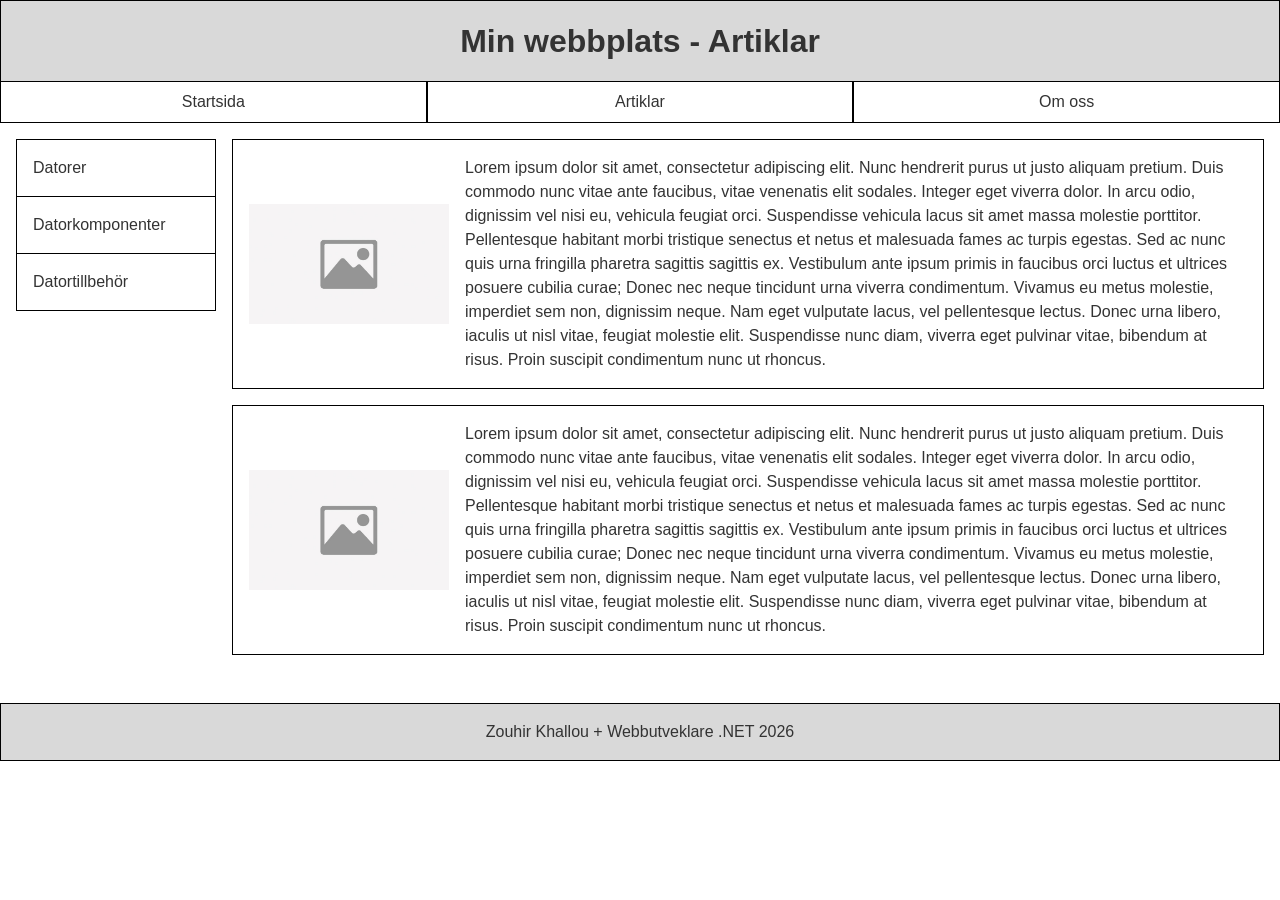
==== artiklar.html @ ecac258b "Final ändring." ====
<!DOCTYPE html>
<html lang="sv">

<head>
    <meta charset="UTF-8">
    <meta name="viewport" content="width=device-width, initial-scale=1.0">
    <link rel="stylesheet" href="style.css">
    <title>Min webbplats - Artiklar</title>
</head>

<body id="artiklar">
    <header>
        <h1>Min webbplats - Artiklar</h1>
    </header>
    <nav>
        <ul>
            <li><a href="index.html">Startsida</a></li>
            <li><a href="artiklar.html">Artiklar</a></li>
            <li><a href="omoss.html">Om oss</a></li>
        </ul>
    </nav>
    <main>
        <aside> <!-- Kategorier -->
            <ul>
                <li><a href="#">Datorer</a></li>
                <li><a href="#">Datorkomponenter</a></li> <!-- Ingen undersida krävs enligt uppgiften -->
                <li><a href="#">Datortillbehör</a></li>
            </ul>
        </aside>
        <section>
            <article> <!-- bild och text 1 -->
                <img src="Bild.jpg" alt="Artikelbild" />
                <p> Lorem ipsum dolor sit amet, consectetur adipiscing elit. Nunc hendrerit purus ut justo aliquam
                    pretium.
                    Duis commodo nunc vitae ante faucibus, vitae venenatis elit sodales. Integer eget viverra dolor. In
                    arcu
                    odio, dignissim vel nisi eu, vehicula feugiat orci. Suspendisse vehicula lacus sit amet massa
                    molestie
                    porttitor. Pellentesque habitant morbi tristique senectus et netus et malesuada fames ac turpis
                    egestas.
                    Sed ac nunc quis urna fringilla pharetra sagittis sagittis ex. Vestibulum ante ipsum primis in
                    faucibus
                    orci luctus et ultrices posuere cubilia curae; Donec nec neque tincidunt urna viverra condimentum.
                    Vivamus eu metus molestie, imperdiet sem non, dignissim neque. Nam eget vulputate lacus, vel
                    pellentesque lectus. Donec urna libero, iaculis ut nisl vitae, feugiat molestie elit. Suspendisse
                    nunc
                    diam, viverra eget pulvinar vitae, bibendum at risus. Proin suscipit condimentum nunc ut rhoncus.
                </p>
            </article>
            <article> <!-- bild och text 2 -->
                <img src="Bild.jpg" alt="Artikelbild" />
                <p> Lorem ipsum dolor sit amet, consectetur adipiscing elit. Nunc hendrerit purus ut justo aliquam
                    pretium.
                    Duis commodo nunc vitae ante faucibus, vitae venenatis elit sodales. Integer eget viverra dolor. In
                    arcu
                    odio, dignissim vel nisi eu, vehicula feugiat orci. Suspendisse vehicula lacus sit amet massa
                    molestie
                    porttitor. Pellentesque habitant morbi tristique senectus et netus et malesuada fames ac turpis
                    egestas.
                    Sed ac nunc quis urna fringilla pharetra sagittis sagittis ex. Vestibulum ante ipsum primis in
                    faucibus
                    orci luctus et ultrices posuere cubilia curae; Donec nec neque tincidunt urna viverra condimentum.
                    Vivamus eu metus molestie, imperdiet sem non, dignissim neque. Nam eget vulputate lacus, vel
                    pellentesque lectus. Donec urna libero, iaculis ut nisl vitae, feugiat molestie elit. Suspendisse
                    nunc
                    diam, viverra eget pulvinar vitae, bibendum at risus. Proin suscipit condimentum nunc ut rhoncus.
                </p>
            </article>
        </section>
    </main>
    <footer>
        <p> Zouhir Khallou + Webbutveklare .NET 2026 </p>
    </footer>
</body>

</html>
---- style.css ----
/* GLOBALA STILAR (Mobile First) */
* {
    box-sizing: border-box;
    margin: 0;
    padding: 0;
}

body {
    font-family: Arial, sans-serif;
    color: #333;
    line-height: 1.5;
}

/* Header & Footer */
header,
footer {
    background-color: #d9d9d9;
    text-align: center;
    padding: 1rem;
    border: 1px solid #000;
}

footer {
    margin-top: 2rem;
}

/* Navigering */
nav ul {
    list-style: none;
    display: flex;
    flex-direction: column;
    /* Staplade länkar på mobil */
}

nav li {
    border-bottom: 1px solid #000;
    border-left: 1px solid #000;
    border-right: 1px solid #000;
}

nav a {
    display: block;
    text-decoration: none;
    color: #333;
    text-align: center;
    padding: 0.5rem;
}

/* Pseudo-klass för hovring (snygga till) */
nav a:hover {
    background-color: #f0f0f0;
}

/* Gemensam styling för bilder som "placeholders" */
img {
    background-color: #d9d9d9;
    display: block;
    object-fit: cover;
}

/* SID-SPECIFIKA STILAR (Mobil) */
/* Startsidan */
#startsida section {
    border: 1px solid #000;
    padding: 1rem;
    margin: 1rem;
    display: flex;
    flex-direction: column;
    gap: 1rem;
}

#startsida img {
    width: 100%;
    height: 200px;
}

/* Artikelsidan */
#artiklar main {
    display: flex;
    flex-direction: column;
    padding: 1rem;
    gap: 1rem;
}

#artiklar aside ul {
    list-style: none;
}

#artiklar aside li {
    border: 1px solid #000;
    margin-bottom: -1px;
    /* Förhindrar dubbla ramar mellan listobjekt */
}

#artiklar aside a {
    display: block;
    padding: 1rem;
    text-decoration: none;
    color: #333;
}

#artiklar section {
    display: flex;
    flex-direction: column;
    gap: 1rem;
}

#artiklar article {
    border: 1px solid #000;
    padding: 1rem;
    display: flex;
    flex-direction: column;
    gap: 1rem;
}

#artiklar article img {
    width: 100%;
    height: 150px;
}

/* Om oss */
#om-oss main {
    display: flex;
    flex-direction: column;
    padding: 1rem;
    gap: 1rem;
}

#om-oss section,
#om-oss aside {
    border: 1px solid #000;
    padding: 1rem;
}

/* MEDIA QUERIES (Desktop - min. 768px) */
@media (min-width: 768px) {

    /* Navigering sida vid sida */
    nav ul {
        flex-direction: row;
    }

    nav li {
        flex: 1;
        /* Låter länkarna ta upp lika mycket plats */
    }

    /* Startsidan - Desktop */
    #startsida section {
        flex-direction: row;
        /* Bild till vänster, text till höger */
        align-items: center;
        max-width: 800px;
        margin: 2rem auto;
        /* Centrerar boxen på skärmen */
    }

    #startsida img {
        width: 250px;
        flex-shrink: 0;
    }

    /* Artikelsidan - Desktop */
    #artiklar main {
        display: grid;
        grid-template-columns: 200px 1fr;
        /* Sidomeny 200px, resten till artiklar */
        align-items: start;
    }

    #artiklar article {
        flex-direction: row;
        /* Bild och text sida vid sida i kortet */
        align-items: center;
    }

    #artiklar article img {
        width: 200px;
        height: 120px;
        flex-shrink: 0;
    }

    /* Om oss - Desktop */
    #om-oss main {
        display: grid;
        grid-template-columns: 2fr 1fr;
        /* Huvudtext får dubbelt så mycket plats som aside */
        max-width: 1000px;
        margin: 2rem auto;
    }
}
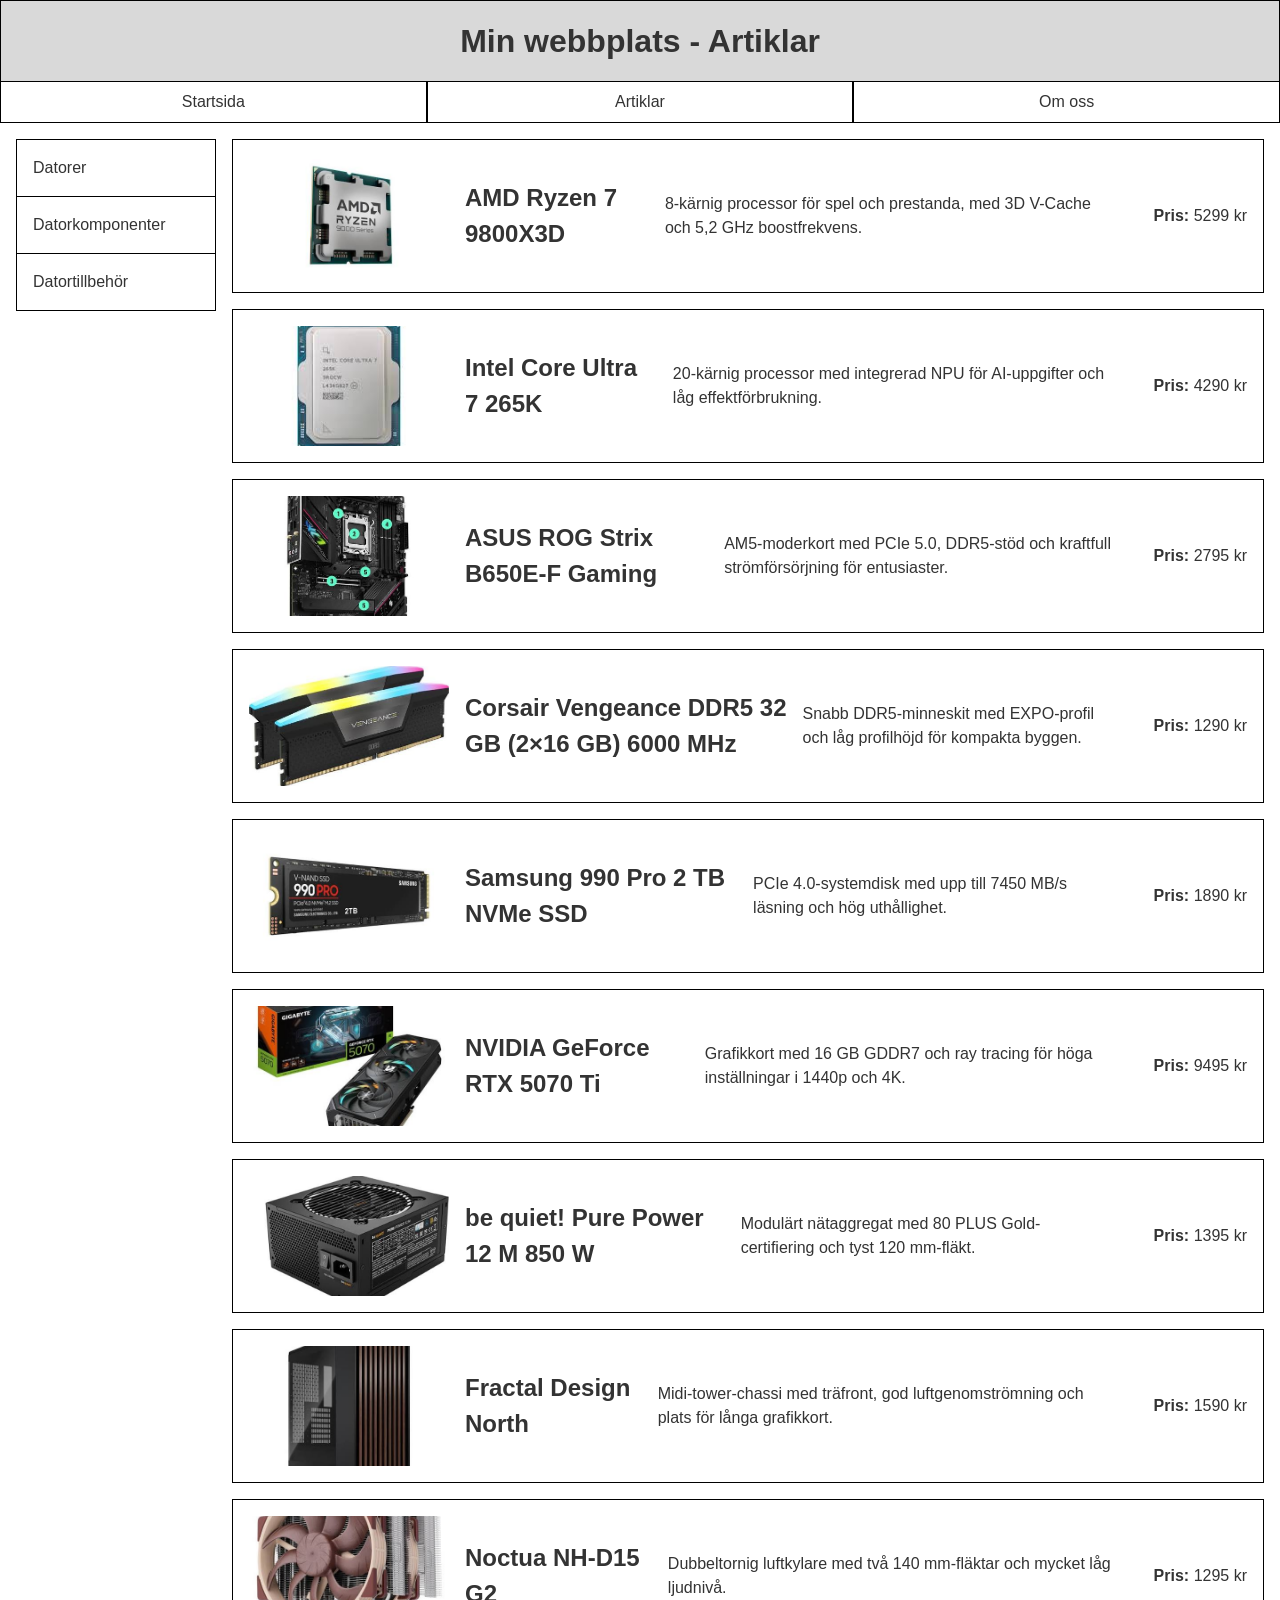
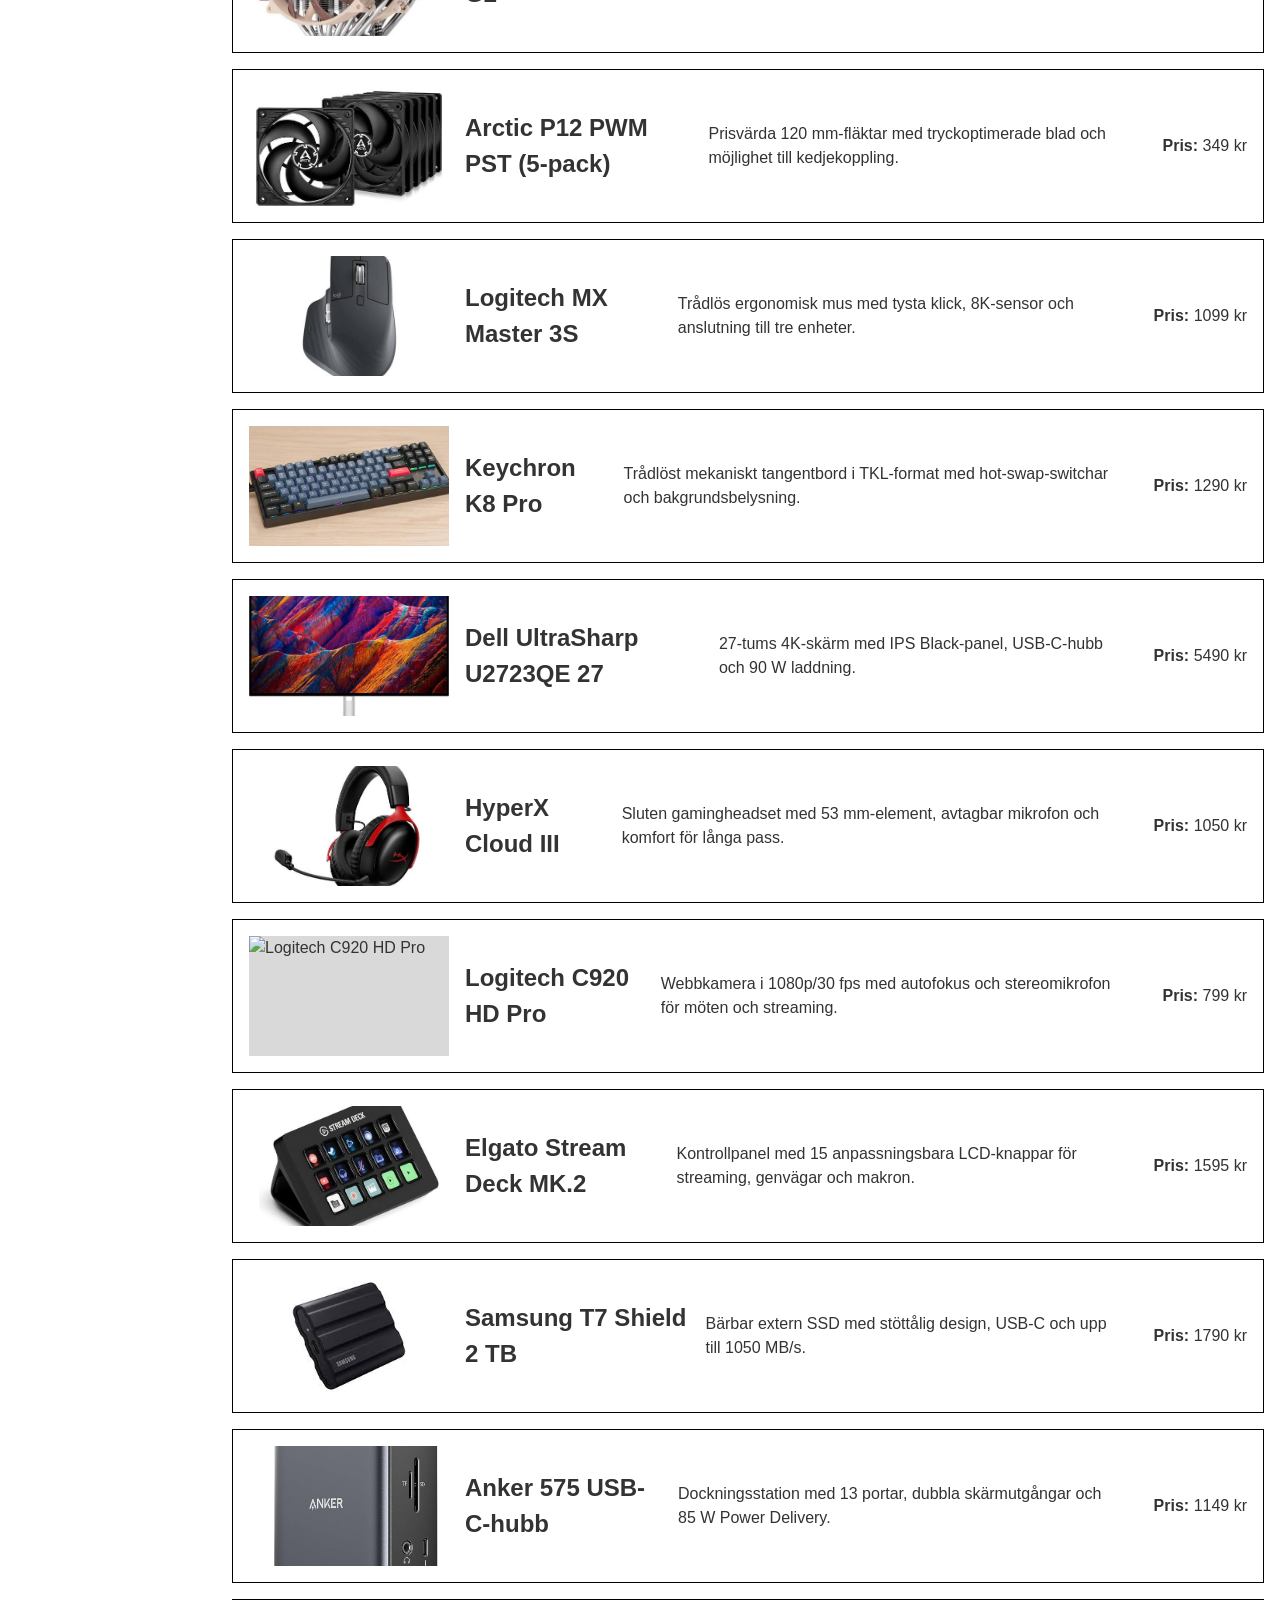
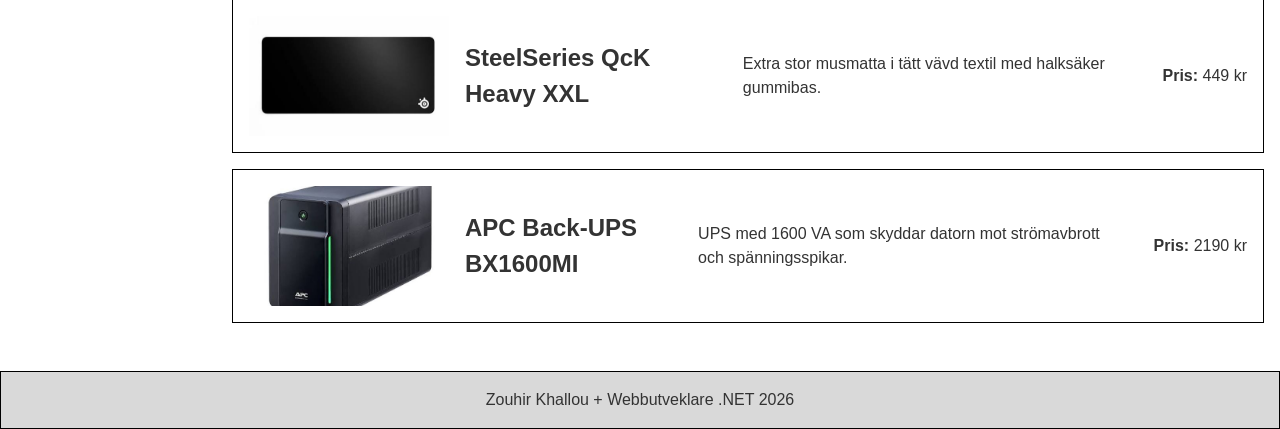
==== commit 465825f4: "Använt img och json fil. fixat" ====
--- a/artiklar.html
+++ b/artiklar.html
@@ -27,50 +27,19 @@
                 <li><a href="#">Datortillbehör</a></li>
             </ul>
         </aside>
-        <section>
-            <article> <!-- bild och text 1 -->
-                <img src="Bild.jpg" alt="Artikelbild" />
-                <p> Lorem ipsum dolor sit amet, consectetur adipiscing elit. Nunc hendrerit purus ut justo aliquam
-                    pretium.
-                    Duis commodo nunc vitae ante faucibus, vitae venenatis elit sodales. Integer eget viverra dolor. In
-                    arcu
-                    odio, dignissim vel nisi eu, vehicula feugiat orci. Suspendisse vehicula lacus sit amet massa
-                    molestie
-                    porttitor. Pellentesque habitant morbi tristique senectus et netus et malesuada fames ac turpis
-                    egestas.
-                    Sed ac nunc quis urna fringilla pharetra sagittis sagittis ex. Vestibulum ante ipsum primis in
-                    faucibus
-                    orci luctus et ultrices posuere cubilia curae; Donec nec neque tincidunt urna viverra condimentum.
-                    Vivamus eu metus molestie, imperdiet sem non, dignissim neque. Nam eget vulputate lacus, vel
-                    pellentesque lectus. Donec urna libero, iaculis ut nisl vitae, feugiat molestie elit. Suspendisse
-                    nunc
-                    diam, viverra eget pulvinar vitae, bibendum at risus. Proin suscipit condimentum nunc ut rhoncus.
-                </p>
-            </article>
-            <article> <!-- bild och text 2 -->
-                <img src="Bild.jpg" alt="Artikelbild" />
-                <p> Lorem ipsum dolor sit amet, consectetur adipiscing elit. Nunc hendrerit purus ut justo aliquam
-                    pretium.
-                    Duis commodo nunc vitae ante faucibus, vitae venenatis elit sodales. Integer eget viverra dolor. In
-                    arcu
-                    odio, dignissim vel nisi eu, vehicula feugiat orci. Suspendisse vehicula lacus sit amet massa
-                    molestie
-                    porttitor. Pellentesque habitant morbi tristique senectus et netus et malesuada fames ac turpis
-                    egestas.
-                    Sed ac nunc quis urna fringilla pharetra sagittis sagittis ex. Vestibulum ante ipsum primis in
-                    faucibus
-                    orci luctus et ultrices posuere cubilia curae; Donec nec neque tincidunt urna viverra condimentum.
-                    Vivamus eu metus molestie, imperdiet sem non, dignissim neque. Nam eget vulputate lacus, vel
-                    pellentesque lectus. Donec urna libero, iaculis ut nisl vitae, feugiat molestie elit. Suspendisse
-                    nunc
-                    diam, viverra eget pulvinar vitae, bibendum at risus. Proin suscipit condimentum nunc ut rhoncus.
-                </p>
-            </article>
+
+        <!-- ÄNDRING 1: Sektionen har nu fått ett ID och är tom på artiklar -->
+        <section id="produkt-lista">
+            <!-- JavaScript kommer automatiskt att generera <article>-taggar här för varje produkt i JSON-filen -->
         </section>
+
     </main>
     <footer>
         <p> Zouhir Khallou + Webbutveklare .NET 2026 </p>
     </footer>
+
+    <!-- ÄNDRING 2: Vi länkar in din nya JavaScript-fil här -->
+    <script src="artiklar.js"></script>
 </body>
 
 </html>
--- a/style.css
+++ b/style.css
@@ -188,4 +188,14 @@
         max-width: 1000px;
         margin: 2rem auto;
     }
+}
+
+/* Fix för att hålla ihop priset på artikelsidan användning av JSON-filen med hjälp av JavaScript (fetch) */
+#produkt-lista article .pris {
+    white-space: nowrap;
+    /* Detta är magin som förbjuder texten att radbrytas */
+    min-width: 120px;
+    /* Garanterar att blocket alltid är tillräckligt brett */
+    text-align: right;
+    /* Frivilligt: snyggt att ha priset konsekvent högerjusterat */
 }
